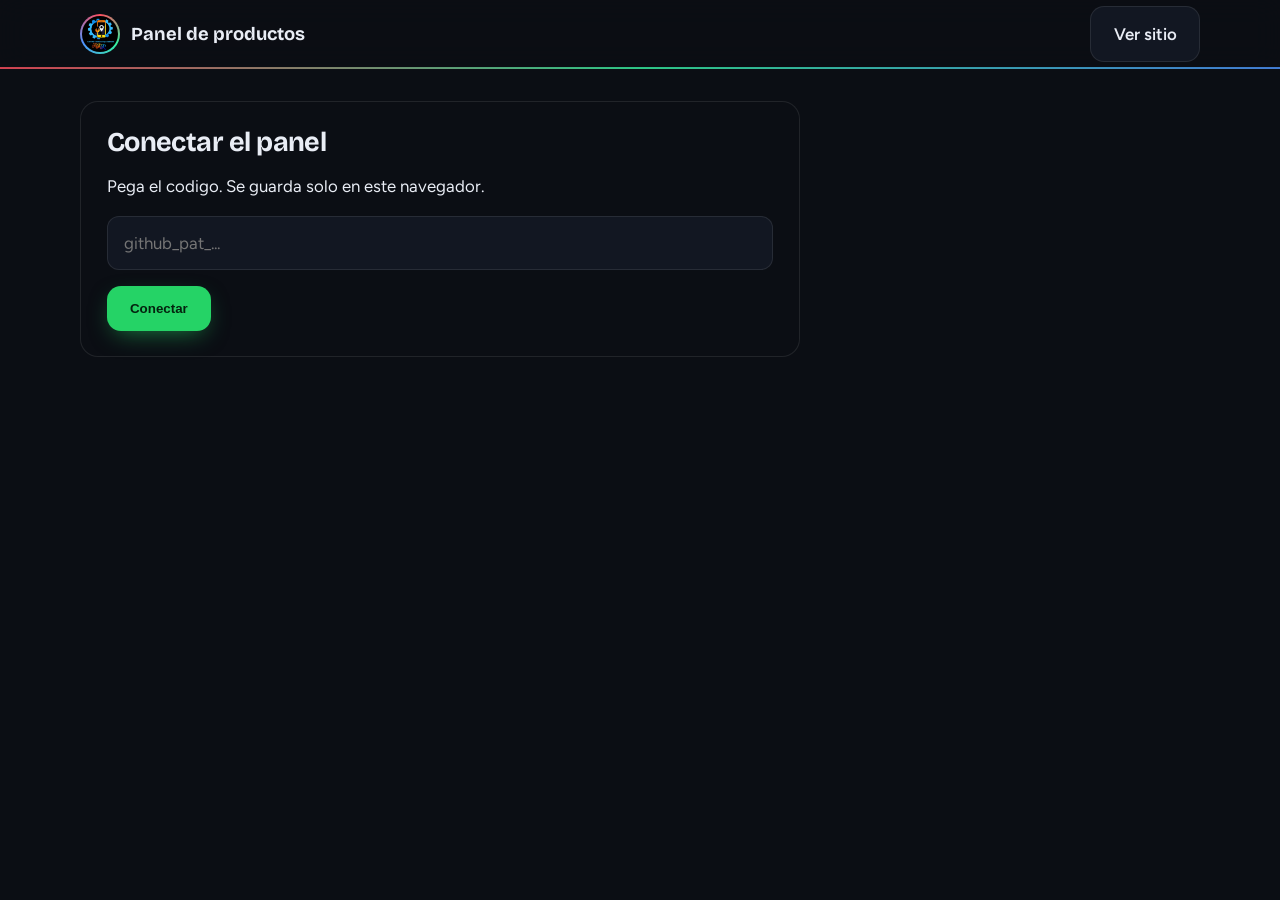
==== admin/index.html @ e9f0873e "mensaje muy sugerente" ====
<!DOCTYPE html>
<html lang="es-CL">
<head>
<meta charset="UTF-8">
<meta name="viewport" content="width=device-width, initial-scale=1.0">
<!-- Panel interno: Google no debe listarlo -->
<meta name="robots" content="noindex,nofollow">
<title>Panel de productos | RRR Servicio Técnico</title>
<link rel="icon" href="../img/logorrr.jpeg">
<link href="https://fonts.googleapis.com/css2?family=Bricolage+Grotesque:opsz,wght@12..96,500;12..96,700;12..96,800&family=Figtree:wght@400;500;600&display=swap" rel="stylesheet">
<!-- Colores y estilos base del sitio + estilos propios del panel -->
<link rel="stylesheet" href="../css/main.css">
<link rel="stylesheet" href="admin.css">
</head>
<body>
<header class="top"><div class="wrap nav">
  <span class="brand"><img src="../img/logorrr.jpeg" alt="Logo RRR"><span>Panel de productos</span></span>
  <a class="btn btn-ghost" href="../index.html" target="_blank" rel="noopener">Ver sitio</a>
</div></header>

<main class="wrap adm">

  <!-- PASO 1: conectar con GitHub (solo la primera vez en cada computador) -->
  <section id="conectar" class="cotiza" hidden>
    <h1>Conectar el panel</h1>
    <p>Pega el codigo. Se guarda solo en este navegador.</p>
    <input id="token" type="password" placeholder="github_pat_..." autocomplete="off" aria-label="Token de GitHub">
    <div><button class="btn btn-wa" id="guardar-token" type="button">Conectar</button></div>
  </section>

  <!-- PASO 2: lista de productos -->
  <section id="app" hidden>
    <div class="adm-top">
      <h1>Productos</h1>
      <div class="fila-acc">
        <button class="btn btn-wa" id="nuevo" type="button">+ Nuevo producto</button>
        <button class="btn btn-ghost" id="salir" type="button">Cerrar sesión</button>
      </div>
    </div>
    <label class="campo buscar"><input id="buscar" type="search" placeholder="Buscar producto…" aria-label="Buscar producto" autocomplete="off"></label>
    <div id="lista" class="lista"></div>
  </section>

  <!-- PASO 3: formulario para crear o editar -->
  <section id="editor" class="cotiza" hidden>
    <h1 id="titulo-ed">Nuevo producto</h1>
    <form id="form">
      <label class="full">Nombre del producto <input id="f-nombre" required maxlength="120"></label>
      <label class="full">Descripción <textarea id="f-desc" maxlength="400" placeholder="Texto corto que se ve en la tarjeta"></textarea></label>
      <label class="full">Características (una por línea) <textarea id="f-carac" placeholder="Sonido envolvente 7.1&#10;Micrófono desmontable"></textarea></label>
      <label>Tipo de producto <select id="categoria"></select></label>
      <label>Si es nueva, escribe el tipo <input id="cat-nueva" maxlength="40" placeholder="Ej: Televisores" disabled></label>
      <label>Precio en pesos (sin puntos) <input id="f-precio" type="number" min="1" inputmode="numeric" required placeholder="24990"></label>
      <label class="check">Marcar como novedad <input id="f-novedad" type="checkbox"></label>
      <div class="full">
        <label class="drop" id="drop"><strong>Arrastra las fotos aquí</strong><span>o haz clic para elegirlas. La primera es la portada.</span>
          <input id="archivos" type="file" accept="image/*" multiple hidden></label>
        <div id="fotos" class="fotos"></div>
      </div>
      <div class="full fila-acc">
        <button class="btn btn-wa" id="guardar" type="submit">Publicar producto</button>
        <button class="btn btn-ghost" id="cancelar" type="button">Cancelar</button>
      </div>
    </form>
  </section>
</main>

<div class="toast" id="toast" role="status" hidden></div>
<script src="admin.js"></script>
</body>
</html>
---- css/main.css ----
/* =====================================================================
   RRR Servicio Técnico · Estilos compartidos por TODAS las páginas
   ---------------------------------------------------------------------
   Índice (busca con Ctrl+F el texto entre ===== ):
   1. Variables: colores y fuentes (:root, justo debajo)
   2. BASE, PANTALLA DE CARGA, BARRA SUPERIOR, BOTONES
   3. HERO, SECCIONES, SERVICIOS, CÓMO TRABAJAMOS, LOCALES, PIE
   4. CATÁLOGO (tarjetas) y FILTROS
   5. FICHA DE PRODUCTO
   6. ERROR 404
   7. RESPONSIVE (@media) al final de la parte 3
   Colores que NO están en variables: verde WhatsApp #25d366 (.btn-wa y
   .wa-float) y los brillos del fondo del hero (.hero).
   ===================================================================== */

:root{
  /* --- COLORES (cambia aquí y se actualiza todo el sitio) --- */
  --bg:#0b0e14;            /* fondo principal de la página (casi negro azulado) */
  --bench:#121722;         /* fondo de tarjetas y paneles */
  --bench-2:#171d2b;       /* fondo de elementos dentro de tarjetas (fotos, íconos) */
  --line:rgba(255,255,255,.09); /* color de bordes y líneas divisorias */
  --text:#e9edf5;          /* texto principal (blanco suave) */
  --muted:#98a2b8;         /* texto secundario (gris azulado) */
  --r:#ff4d5e;             /* ROJO de marca */
  --g:#34f0a0;             /* VERDE de marca */
  --b:#4d94ff;             /* AZUL de marca */
  /* --- FUENTES (se cargan en el <head> de cada HTML) --- */
  --display:'Bricolage Grotesque',system-ui,sans-serif; /* títulos */
  --body:'Figtree',system-ui,sans-serif;                /* texto corrido */
}
/* ===== BASE: reinicio de márgenes y estilos generales ===== */
*{box-sizing:border-box;margin:0;padding:0}
/* Scroll suave; scroll-padding evita que el menú fijo tape los títulos al ir a #servicios o #contacto */
html{scroll-behavior:smooth;scroll-padding-top:84px}
/* Fondo y texto general de la página */
body{background:var(--bg);color:var(--text);font:400 1.05rem/1.6 var(--body);-webkit-font-smoothing:antialiased;overflow-x:hidden}
a{color:inherit;text-decoration:none}
img{max-width:100%;display:block}
:focus-visible{outline:3px solid var(--b);outline-offset:3px;border-radius:6px}
/* Contenedor centrado: ancho máximo 1120px (cámbialo para ensanchar o angostar el sitio) */
.wrap{width:min(1120px,100% - 2.5rem);margin-inline:auto}
/* Todos los títulos usan la fuente display */
h1,h2,h3{font-family:var(--display);line-height:1.08;letter-spacing:-.02em}
/* Texto con degradado rojo-verde-azul animado (clase para palabras destacadas) */
.rgb-text{background:linear-gradient(90deg,var(--r),var(--g),var(--b),var(--r));background-size:250% 100%;-webkit-background-clip:text;background-clip:text;color:transparent;animation:flow 8s linear infinite}
@keyframes flow{to{background-position:250% 0}}

/* Pantalla de carga */
#pantalla-carga{position:fixed;inset:0;display:grid;place-items:center;background:var(--bg);z-index:9999;transition:opacity .5s,visibility .5s}
#pantalla-carga.oculta{opacity:0;visibility:hidden}
#pantalla-carga img{width:132px;border-radius:50%;animation:rebote 1s infinite}
@keyframes rebote{50%{transform:translateY(-18px)}}

/* Borde RGB de marca alrededor de la barra superior */
@property --angle{syntax:'<angle>';initial-value:0deg;inherits:false}
@keyframes girar{to{--angle:360deg}}
header.top{position:sticky;top:0;z-index:50;background:rgba(11,14,20,.82);backdrop-filter:blur(14px);border-bottom:1px solid var(--line)}
header.top::after{content:"";position:absolute;left:0;right:0;bottom:-1px;height:2px;background:linear-gradient(90deg,var(--r),var(--g),var(--b));opacity:.8}
/* Fila del menú: altura 68px (si la cambias, ajusta también top:68px del menú móvil) */
.nav{display:flex;align-items:center;justify-content:space-between;height:68px}
.brand{display:flex;align-items:center;gap:.7rem;font:700 1.15rem var(--display)}
/* Logo redondo con borde RGB que gira */
.brand img{width:40px;height:40px;border-radius:50%;padding:2px;background:conic-gradient(from var(--angle),var(--r),var(--g),var(--b),var(--r));animation:girar 4s linear infinite}
/* Enlaces del menú (en móvil se ocultan; ver @media al final) */
.menu{display:flex;gap:.4rem;list-style:none}
.menu a{padding:.5rem .9rem;border-radius:999px;color:var(--muted);font-weight:500;transition:.2s}
.menu a:hover{color:var(--text);background:var(--bench-2)}
/* Botón hamburguesa (solo se ve en móvil) */
.burger{display:none;background:none;border:1px solid var(--line);color:var(--text);width:44px;height:44px;border-radius:12px;font-size:1.1rem;cursor:pointer}

/* Botones */
.btn{display:inline-flex;align-items:center;gap:.6rem;padding:.85rem 1.4rem;border-radius:14px;font-weight:600;border:1px solid transparent;transition:transform .2s,box-shadow .2s,background .2s;cursor:pointer}
.btn:hover{transform:translateY(-2px)}
/* Botón verde de WhatsApp (#25d366 es el verde oficial) */
.btn-wa{background:#25d366;color:#04230f;box-shadow:0 8px 24px -8px rgba(37,211,102,.6)}
/* Botón secundario con solo borde */
.btn-ghost{border-color:var(--line);background:var(--bench)}
.btn-ghost:hover{border-color:var(--b)}

/* Hero: una orden de trabajo en vivo */
.hero{position:relative;padding:5rem 0 4rem;background:
  radial-gradient(700px 380px at 85% 10%,rgba(77,148,255,.16),transparent 70%),
  radial-gradient(600px 340px at 0% 90%,rgba(255,77,94,.12),transparent 70%)}
/* Cuadrícula de fondo (44px = tamaño de cada cuadro) */
.hero::before{content:"";position:absolute;inset:0;background-image:linear-gradient(var(--line) 1px,transparent 1px),linear-gradient(90deg,var(--line) 1px,transparent 1px);background-size:44px 44px;mask-image:linear-gradient(#000,transparent 85%);opacity:.5;pointer-events:none}
.hero .wrap{position:relative;display:grid;grid-template-columns:1.15fr .85fr;gap:3.5rem;align-items:center}
.hero h1{font-size:clamp(2.4rem,5.4vw,4.2rem);font-weight:800}
.hero p.lead{margin:1.4rem 0 2rem;color:var(--muted);max-width:52ch;font-size:1.15rem}
.hero .actions{display:flex;flex-wrap:wrap;gap:.8rem}
/* Etiqueta "Abierto ahora / Cerrado ahora" (la rellena js/main.js) */
.estado{display:inline-flex;align-items:center;gap:.55rem;margin-bottom:1.4rem;padding:.4rem .9rem;border:1px solid var(--line);border-radius:999px;background:var(--bench);font-size:.92rem;color:var(--muted)}
.estado i{width:9px;height:9px;border-radius:50%;background:var(--muted)}
.estado.abierto i{background:var(--g);box-shadow:0 0 10px var(--g)}
.estado.cerrado i{background:var(--r)}

/* Tarjeta "Orden de trabajo" (hero y página 404) */
.orden{background:var(--bench);border:1px solid var(--line);border-radius:20px;padding:1.5rem;box-shadow:0 30px 60px -30px rgba(0,0,0,.8);transform:rotate(1.6deg)}
.orden-head{display:flex;justify-content:space-between;align-items:center;padding-bottom:1rem;border-bottom:1px dashed var(--line);margin-bottom:1.1rem}
.orden-head strong{font:700 1.05rem var(--display)}
.leds{display:flex;gap:.5rem}
/* Luces de la orden: .r rojo, .b azul, .g verde; se encienden con la clase .on */
.led{width:12px;height:12px;border-radius:50%;background:#2a3142;transition:.4s}
.led.on.r{background:var(--r);box-shadow:0 0 12px var(--r)}
.led.on.b{background:var(--b);box-shadow:0 0 12px var(--b)}
.led.on.g{background:var(--g);box-shadow:0 0 12px var(--g)}
/* Lista de pasos de la orden; la clase .hecho marca un paso en verde */
.pasos{list-style:none;display:grid;gap:.85rem}
.pasos li{display:flex;gap:.8rem;align-items:center;color:var(--muted);transition:color .4s}
.pasos li i{width:26px;height:26px;border-radius:50%;display:grid;place-items:center;font-size:.72rem;border:1px solid var(--line);transition:.4s}
.pasos li.hecho{color:var(--text)}
.pasos li.hecho i{background:var(--g);color:#04281a;border-color:var(--g)}
.orden-foot{margin-top:1.2rem;padding-top:1rem;border-top:1px dashed var(--line);font-size:.92rem;color:var(--muted)}

/* Secciones */
section.s{padding:5rem 0}
.s-head{max-width:640px;margin-bottom:2.8rem}
.s-head h2{font-size:clamp(1.8rem,3.6vw,2.6rem)}
.s-head p{color:var(--muted);margin-top:.8rem}

/* Servicios: panel de herramientas, la tarjeta principal es más grande */
/* Grilla de servicios: 6 columnas (tarjeta normal ocupa 2, la .big ocupa 4) */
.bench{display:grid;grid-template-columns:repeat(6,1fr);gap:1rem}
.srv{position:relative;grid-column:span 2;display:flex;flex-direction:column;gap:.7rem;padding:1.6rem;border-radius:18px;background:var(--bench);border:1px solid var(--line);overflow:hidden;transition:border-color .25s,transform .25s}
/* Luz azul que sigue al mouse (la posición la fija js/main.js) */
.srv::before{content:"";position:absolute;inset:0;background:radial-gradient(260px circle at var(--mx,50%) var(--my,0%),rgba(77,148,255,.18),transparent 70%);opacity:0;transition:opacity .3s}
.srv:hover{border-color:rgba(255,255,255,.22);transform:translateY(-3px)}
.srv:hover::before{opacity:1}
.srv>*{position:relative}
.srv .ico{width:48px;height:48px;border-radius:14px;display:grid;place-items:center;font-size:1.2rem;background:var(--bench-2)}
.srv h3{font-size:1.3rem}
.srv p{color:var(--muted);font-size:.98rem;flex:1}
.srv .ask{font-weight:600;color:var(--g);display:inline-flex;gap:.5rem;align-items:center}
.srv .ask i{transition:transform .2s}
.srv:hover .ask i{transform:translateX(4px)}
.srv.big{grid-column:span 4;grid-row:span 1;background:linear-gradient(135deg,var(--bench),#14213a)}
.srv.big h3{font-size:1.8rem}
/* Color del ícono de cada servicio (rojo, azul o verde según su posición) */
.srv:nth-child(2) .ico{color:var(--b)}.srv:nth-child(3) .ico{color:var(--g)}.srv:nth-child(1) .ico{color:var(--r)}
.srv:nth-child(4) .ico{color:var(--b)}.srv:nth-child(5) .ico{color:var(--r)}.srv:nth-child(6) .ico{color:var(--g)}

/* Cómo trabajamos (aquí sí es una secuencia) */
.how{background:var(--bench);border-block:1px solid var(--line)}
/* Pasos numerados de "Así trabajamos" (el número lo genera el CSS con counter) */
.steps{display:grid;grid-template-columns:repeat(4,1fr);gap:1.5rem;counter-reset:p;list-style:none}
.steps li{counter-increment:p;position:relative;padding-top:3.2rem}
.steps li::before{content:counter(p);position:absolute;top:0;left:0;width:40px;height:40px;border-radius:50%;display:grid;place-items:center;font:800 1.1rem var(--display);background:var(--bg);border:2px solid var(--b)}
.steps li:not(:last-child)::after{content:"";position:absolute;top:19px;left:52px;right:-1rem;height:2px;background:linear-gradient(90deg,var(--b),transparent)}
.steps h3{font-size:1.15rem;margin-bottom:.4rem}
.steps p{color:var(--muted);font-size:.97rem}

/* Locales */
.locales{display:grid;grid-template-columns:repeat(2,1fr);gap:1rem}
/* Tarjeta de cada local */
.local{padding:1.6rem;border-radius:18px;border:1px solid var(--line);background:var(--bench)}
.local h3{font-size:1.2rem;margin-bottom:.4rem}
.local p{color:var(--muted)}
.local a{display:inline-flex;gap:.5rem;align-items:center;margin-top:1rem;font-weight:600;color:var(--b)}
/* Tarjetas de horario de atención */
.horario{margin-top:1rem;display:grid;grid-template-columns:repeat(3,1fr);gap:1rem}
.horario div{padding:1.1rem 1.3rem;border:1px solid var(--line);border-radius:14px;background:var(--bench)}
.horario b{display:block;font-family:var(--display);font-size:1.05rem}
.horario span{color:var(--muted);font-size:.95rem}

/* CTA + pie */
/* Bloque final de llamada a la acción */
.cta{text-align:center;padding:5rem 0}
.cta h2{font-size:clamp(1.9rem,4vw,3rem);max-width:18ch;margin:0 auto 1.6rem}
/* Pie de página */
footer{border-top:1px solid var(--line);padding:2.2rem 0;color:var(--muted);font-size:.95rem}
footer .wrap{display:flex;flex-wrap:wrap;gap:1rem 2rem;justify-content:space-between;align-items:center}
footer a:hover{color:var(--text)}
/* Botón flotante de WhatsApp (esquina inferior derecha) */
.wa-float{position:fixed;right:1.2rem;bottom:1.2rem;z-index:60;width:58px;height:58px;border-radius:50%;display:grid;place-items:center;background:#25d366;color:#04230f;font-size:1.8rem;box-shadow:0 10px 30px -6px rgba(37,211,102,.7);transition:transform .2s}
.wa-float:hover{transform:scale(1.08)}

/* ===== RESPONSIVE: tablet (hasta 900px de ancho) ===== */
@media (max-width:900px){
  .hero .wrap{grid-template-columns:1fr}
  .orden{transform:none}
  .bench{grid-template-columns:repeat(2,1fr)}
  .srv,.srv.big{grid-column:span 1}
  .srv.big{grid-column:span 2}
  .steps{grid-template-columns:1fr 1fr}
  .steps li::after{display:none}
  .locales,.horario{grid-template-columns:1fr}
}
/* ===== RESPONSIVE: móvil (hasta 640px); aquí aparece el menú hamburguesa ===== */
@media (max-width:640px){
  .burger{display:block}
  .menu{position:absolute;top:68px;left:0;right:0;flex-direction:column;padding:.8rem 1.25rem 1.2rem;background:var(--bg);border-bottom:1px solid var(--line);display:none}
  .menu.abierto{display:flex}
  .bench,.steps{grid-template-columns:1fr}
  .srv.big{grid-column:span 1}
}
/* Accesibilidad: apaga las animaciones si el usuario lo pide en su sistema */
@media (prefers-reduced-motion:reduce){*,*::before,*::after{animation:none!important;transition:none!important}html{scroll-behavior:auto}}

/* ===== Catálogo ===== */
.menu a[aria-current]{color:var(--text);background:var(--bench-2)}
/* Encabezado de las páginas internas */
.page-head{padding:3.5rem 0 .5rem;background:radial-gradient(600px 300px at 90% 0,rgba(77,148,255,.14),transparent 70%)}
.page-head h1{font-size:clamp(2rem,4.5vw,3rem);font-weight:800}
.page-head p{color:var(--muted);margin-top:.6rem}
.filtros{display:flex;flex-wrap:wrap;gap:.5rem;margin:1.6rem 0 .8rem}
/* Botones de filtro (categorías y Novedades) */
.chip{padding:.5rem 1.05rem;border-radius:999px;border:1px solid var(--line);background:var(--bench);color:var(--muted);font:500 .95rem var(--body);cursor:pointer;transition:.2s}
.chip:hover{color:var(--text);border-color:rgba(255,255,255,.25)}
.chip[aria-pressed="true"]{color:#06101f;background:var(--b);border-color:var(--b);font-weight:600}
.cuenta{color:var(--muted);font-size:.95rem;margin-bottom:1.4rem}
/* Grilla de productos: columnas automáticas de mínimo 250px */
.grid-prod{display:grid;grid-template-columns:repeat(auto-fill,minmax(250px,1fr));gap:1.1rem}
/* Tarjeta de producto */
.prod{position:relative;display:flex;flex-direction:column;border-radius:18px;background:var(--bench);border:1px solid var(--line);overflow:hidden;transition:transform .25s,border-color .25s}
.prod:hover{transform:translateY(-4px);border-color:rgba(255,255,255,.22)}
/* Caja cuadrada de la foto, igual para todas (aspect-ratio:1). Se recorta con object-fit:cover; usa contain para no recortar */
.prod-img{aspect-ratio:1;background:var(--bench-2);overflow:hidden}
.prod-img img{position:absolute;inset:0;width:100%;height:100%;object-fit:cover}
.prod-body{display:flex;flex-direction:column;gap:.4rem;padding:1.1rem 1.2rem 1.3rem;flex:1}
.prod-cat{font-size:.88rem;color:var(--g);font-weight:500}
.prod h3{font-size:1.1rem}
.prod h3 a::after{content:"";position:absolute;inset:0}
.prod .desc{color:var(--muted);font-size:.93rem;flex:1;display:-webkit-box;-webkit-line-clamp:2;-webkit-box-orient:vertical;overflow:hidden}
.prod .precio{font:800 1.35rem var(--display)}
.prod .btn{position:relative;z-index:2;justify-content:center;margin-top:.6rem;padding:.65rem 1rem;font-size:.95rem}
.vacio{color:var(--muted);padding:2rem 0;grid-column:1/-1}
/* Animación de carga mientras llegan los productos */
.esqueleto{height:380px;border-radius:18px;background:linear-gradient(100deg,var(--bench) 30%,var(--bench-2) 50%,var(--bench) 70%);background-size:200% 100%;animation:brillo 1.4s linear infinite}
@keyframes brillo{to{background-position:-200% 0}}

/* ===== Ficha de producto ===== */
.volver{display:inline-flex;gap:.5rem;align-items:center;color:var(--b);font-weight:600;margin-bottom:1.8rem}
.volver:hover{text-decoration:underline}
/* Ficha de producto: fotos a la izquierda, datos a la derecha */
.detalle{display:grid;grid-template-columns:1.05fr .95fr;gap:3rem;align-items:start}
.galeria .principal{aspect-ratio:1;border-radius:20px;background:var(--bench-2);border:1px solid var(--line);overflow:hidden}
.galeria .principal img{width:100%;height:100%;object-fit:contain;padding:1.2rem}
.minis{display:flex;flex-wrap:wrap;gap:.6rem;margin-top:.8rem}
.mini{width:72px;height:72px;padding:0;border-radius:12px;border:2px solid var(--line);background:var(--bench-2);overflow:hidden;cursor:pointer;transition:border-color .2s}
.mini img{width:100%;height:100%;object-fit:contain}
.mini[aria-current="true"]{border-color:var(--b)}
.info{display:flex;flex-direction:column;gap:1rem}
.info h1{font-size:clamp(1.8rem,3.6vw,2.6rem);font-weight:800}
.info .precio{font:800 2rem var(--display)}
.info .desc{color:var(--muted)}
.carac{list-style:none;display:grid;gap:.6rem;padding:1.2rem 0;border-block:1px solid var(--line)}
.carac li{display:flex;gap:.7rem;align-items:flex-start}
.carac i{color:var(--g);margin-top:.35rem;font-size:.85rem}
.aviso{font-size:.92rem;color:var(--muted)}
@media (max-width:800px){.detalle{grid-template-columns:1fr;gap:1.8rem}}

/* ===== Error 404 ===== */
/* Página de error 404 */
.e404{min-height:68vh;display:grid;place-items:center;padding:4rem 0;text-align:center}
.e404 .num{font:800 clamp(5rem,18vw,9rem)/1 var(--display)}
.e404 h1{font-size:clamp(1.6rem,3.4vw,2.2rem);margin-top:.6rem}
.e404 .orden{max-width:420px;margin:2rem auto;text-align:left;transform:rotate(-1.2deg)}
.pasos li.fallo{color:var(--text)}
.pasos li.fallo i{background:var(--r);color:#fff;border-color:var(--r)}
.led.parpadeo{animation:parpadeo 1s steps(2) infinite}
@keyframes parpadeo{50%{opacity:.2}}
.ruta{color:var(--r);word-break:break-all}
.acciones{display:flex;flex-wrap:wrap;gap:.8rem;justify-content:center}

/* ===== Filtros del catálogo ===== */
.barra{display:flex;flex-wrap:wrap;gap:.8rem;margin:1.6rem 0 1rem}
/* Caja de cada control del catálogo (buscador, precio, orden) */
.campo{display:flex;align-items:center;gap:.6rem;padding:0 .9rem;height:46px;border-radius:12px;border:1px solid var(--line);background:var(--bench);color:var(--muted)}
.campo:focus-within{border-color:var(--b)}
.campo input,.campo select{background:none;border:0;color:var(--text);font:inherit;outline:none;min-width:0}
.campo select option{background:var(--bench);color:var(--text)}
.campo.buscar{flex:1 1 260px}
.campo.buscar input{width:100%}
.campo input[type=number]{width:92px;-moz-appearance:textfield}
.campo input[type=number]::-webkit-inner-spin-button{display:none}
.campo span{font-size:.9rem;white-space:nowrap}
#cats{display:contents}
.chip-nuevo i{color:var(--g);margin-right:.3rem}
.chip-nuevo[aria-pressed="true"] i{color:#06101f}
.limpiar{background:none;border:0;color:var(--b);font:600 .95rem var(--body);cursor:pointer;margin-left:.8rem}
.limpiar:hover{text-decoration:underline}
/* Etiqueta verde "Novedad" */
.badge-nuevo{display:inline-block;width:fit-content;padding:.2rem .7rem;border-radius:999px;background:var(--g);color:#04281a;font-weight:700;font-size:.8rem}
.prod-img{position:relative}
.prod-img .badge-nuevo{position:absolute;top:.8rem;left:.8rem;z-index:1}
.rel-t{font-size:1.4rem;margin:3.2rem 0 1.2rem}

/* ===== Mapa de los locales ===== */
.mapa{display:block;width:100%;height:220px;border:0;border-radius:12px;margin-top:1rem;background:var(--bench-2)}

/* ===== Compartir producto ===== */
.compartir{display:flex;flex-wrap:wrap;gap:.6rem}
.compartir .btn{padding:.6rem 1rem;font-size:.95rem}

/* ===== Formulario de cotización (index) ===== */
.cotiza{max-width:720px;padding:1.6rem;border-radius:18px;background:var(--bg);border:1px solid var(--line)}
.cotiza form{display:grid;grid-template-columns:1fr 1fr;gap:1rem}
.cotiza label{display:grid;gap:.4rem;font-weight:500}
.cotiza .full{grid-column:1/-1}
.cotiza input,.cotiza select,.cotiza textarea{width:100%;padding:.8rem 1rem;border-radius:12px;border:1px solid var(--line);background:var(--bench);color:var(--text);font:inherit}
.cotiza input:focus,.cotiza select:focus,.cotiza textarea:focus{outline:none;border-color:var(--b)}
.cotiza textarea{min-height:110px;resize:vertical}
@media (max-width:640px){.cotiza form{grid-template-columns:1fr}}
---- admin/admin.css ----
/* admin/admin.css · Estilos solo del panel (usa las variables de colores de ../css/main.css) */
.adm{padding:2rem 0 4rem;display:grid;gap:1.2rem}
.adm h1{font-size:1.7rem}
.adm .cotiza{display:grid;gap:1rem;width:100%}
.adm .cotiza input,.adm .cotiza textarea,.adm .cotiza select{width:100%}
.adm-top{display:flex;flex-wrap:wrap;gap:.8rem;align-items:center;justify-content:space-between}

/* Lista de productos */
.lista{display:grid;gap:.7rem}
.fila{display:flex;flex-wrap:wrap;gap:1rem;align-items:center;padding:.8rem;border-radius:14px;background:var(--bench);border:1px solid var(--line)}
.fila img{width:64px;height:64px;object-fit:cover;border-radius:10px;background:var(--bench-2)}
.fila-info{flex:1;min-width:180px;display:grid}
.fila-info span{color:var(--muted);font-size:.92rem}
.fila-acc{display:flex;gap:.5rem;flex-wrap:wrap}
.mini-btn{padding:.5rem .85rem;border-radius:10px;border:1px solid var(--line);background:var(--bench-2);color:var(--text);font:500 .9rem var(--body);cursor:pointer}
.mini-btn:hover{border-color:var(--b)}
.mini-btn.peligro:hover{border-color:var(--r);color:var(--r)}
.nov{color:var(--g)}

/* Zona para arrastrar fotos y miniaturas */
.drop{display:grid;place-items:center;gap:.3rem;padding:1.6rem;text-align:center;border:2px dashed var(--line);border-radius:14px;color:var(--muted);cursor:pointer;transition:.2s}
.drop.sobre,.drop:hover{border-color:var(--b);color:var(--text)}
.fotos{display:flex;flex-wrap:wrap;gap:.8rem;margin-top:.8rem}
.foto{width:96px}
.foto img{width:96px;height:96px;object-fit:cover;border-radius:12px;border:2px solid var(--line)}
.foto.portada img{border-color:var(--g)}
.foto div{display:flex;gap:.3rem;margin-top:.3rem}
.check{display:flex!important;gap:.6rem;align-items:center;grid-template-columns:none}
.check input{width:auto!important}

/* Mensajes (éxito o error) */
.toast{position:fixed;left:50%;bottom:1.2rem;transform:translateX(-50%);max-width:min(560px,92vw);padding:.9rem 1.2rem;border-radius:12px;background:var(--bench-2);border:1px solid var(--g);z-index:70}
.toast.error{border-color:var(--r)}

.adm [hidden]{display:none!important}
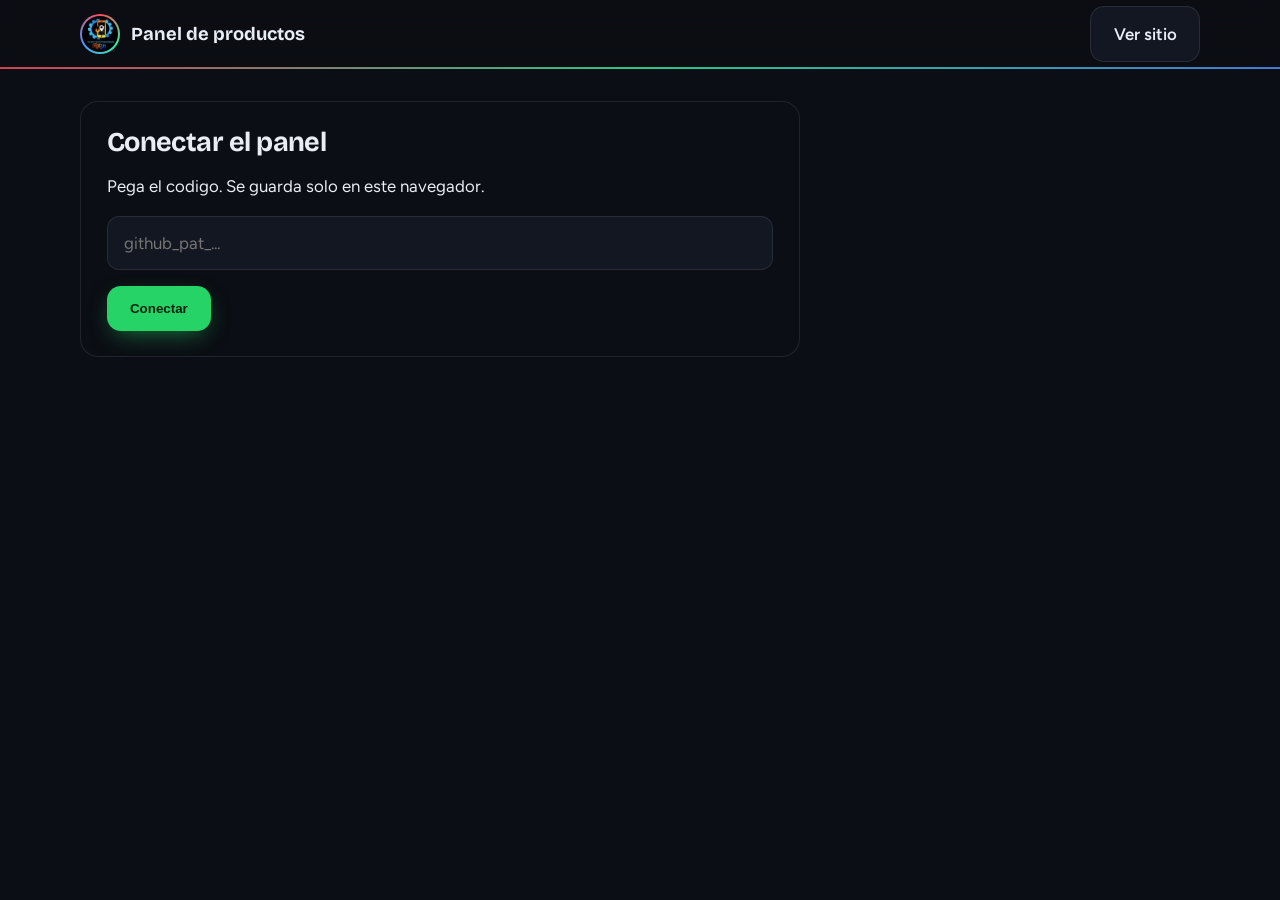
==== commit 21618dc4: "Update favicon links and replace old logo with new version" ====
--- a/admin/index.html
+++ b/admin/index.html
@@ -6,7 +6,10 @@
 <!-- Panel interno: Google no debe listarlo -->
 <meta name="robots" content="noindex,nofollow">
 <title>Panel de productos | RRR Servicio Técnico</title>
-<link rel="icon" href="../img/logorrr.jpeg">
+<link rel="icon" href="../img/logorrr.png" sizes="48x48">
+<link rel="icon" href="../img/logorrr.png" type="image/png" sizes="48x48">
+<link rel="icon" href="../img/logorrr.png" type="image/png" sizes="192x192">
+<link rel="apple-touch-icon" href="../img/logorrr.png" sizes="144x144">
 <link href="https://fonts.googleapis.com/css2?family=Bricolage+Grotesque:opsz,wght@12..96,500;12..96,700;12..96,800&family=Figtree:wght@400;500;600&display=swap" rel="stylesheet">
 <!-- Colores y estilos base del sitio + estilos propios del panel -->
 <link rel="stylesheet" href="../css/main.css">
@@ -14,7 +17,7 @@
 </head>
 <body>
 <header class="top"><div class="wrap nav">
-  <span class="brand"><img src="../img/logorrr.jpeg" alt="Logo RRR"><span>Panel de productos</span></span>
+  <span class="brand"><img src="../img/logorrr.png" alt="Logo RRR"><span>Panel de productos</span></span>
   <a class="btn btn-ghost" href="../index.html" target="_blank" rel="noopener">Ver sitio</a>
 </div></header>
 
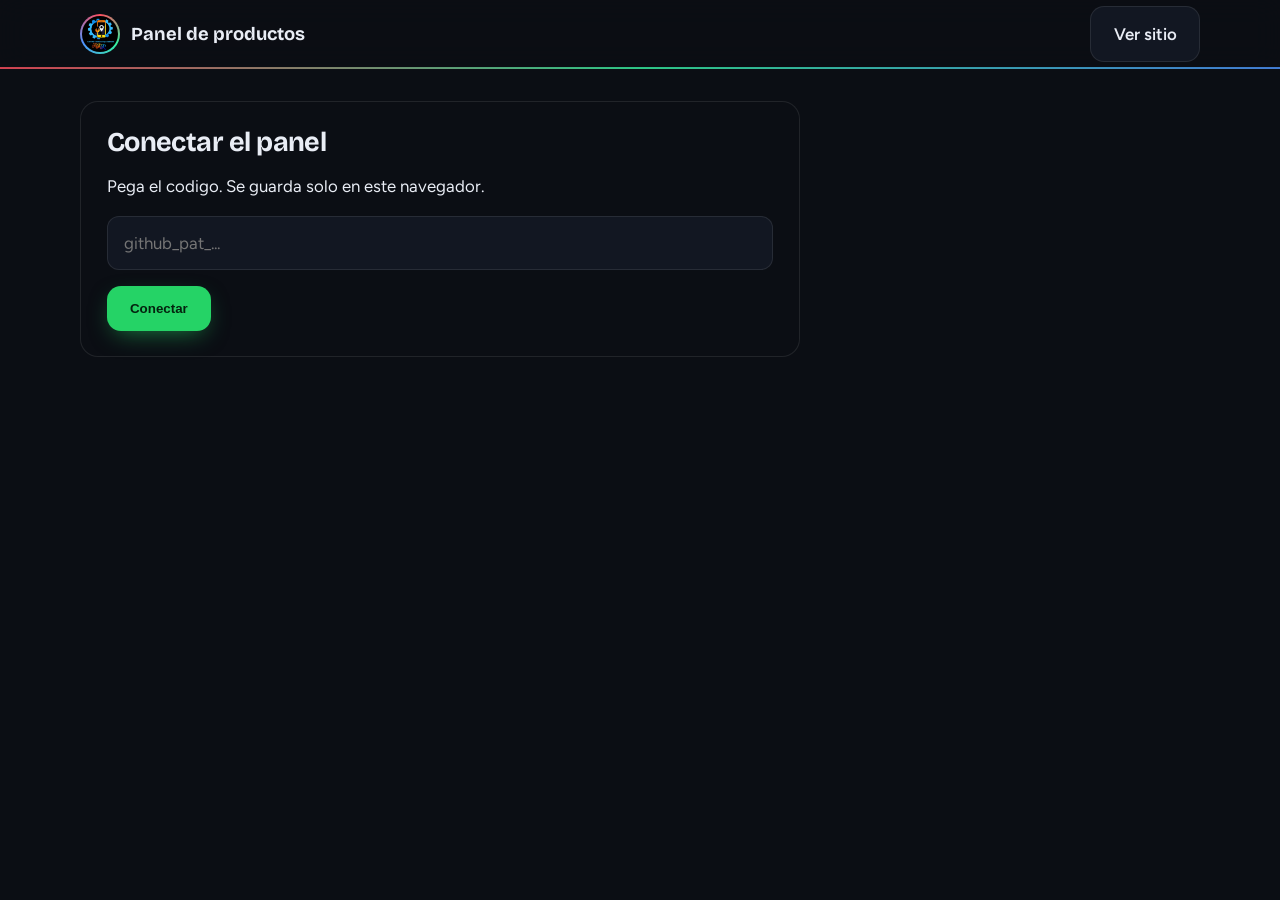
==== commit 0299ddc5: "Refactor code structure for improved readability and maintainability" ====
--- a/admin/index.html
+++ b/admin/index.html
@@ -7,9 +7,6 @@
 <meta name="robots" content="noindex,nofollow">
 <title>Panel de productos | RRR Servicio Técnico</title>
 <link rel="icon" href="../img/logorrr.png" sizes="48x48">
-<link rel="icon" href="../img/logorrr.png" type="image/png" sizes="48x48">
-<link rel="icon" href="../img/logorrr.png" type="image/png" sizes="192x192">
-<link rel="apple-touch-icon" href="../img/logorrr.png" sizes="144x144">
 <link href="https://fonts.googleapis.com/css2?family=Bricolage+Grotesque:opsz,wght@12..96,500;12..96,700;12..96,800&family=Figtree:wght@400;500;600&display=swap" rel="stylesheet">
 <!-- Colores y estilos base del sitio + estilos propios del panel -->
 <link rel="stylesheet" href="../css/main.css">
